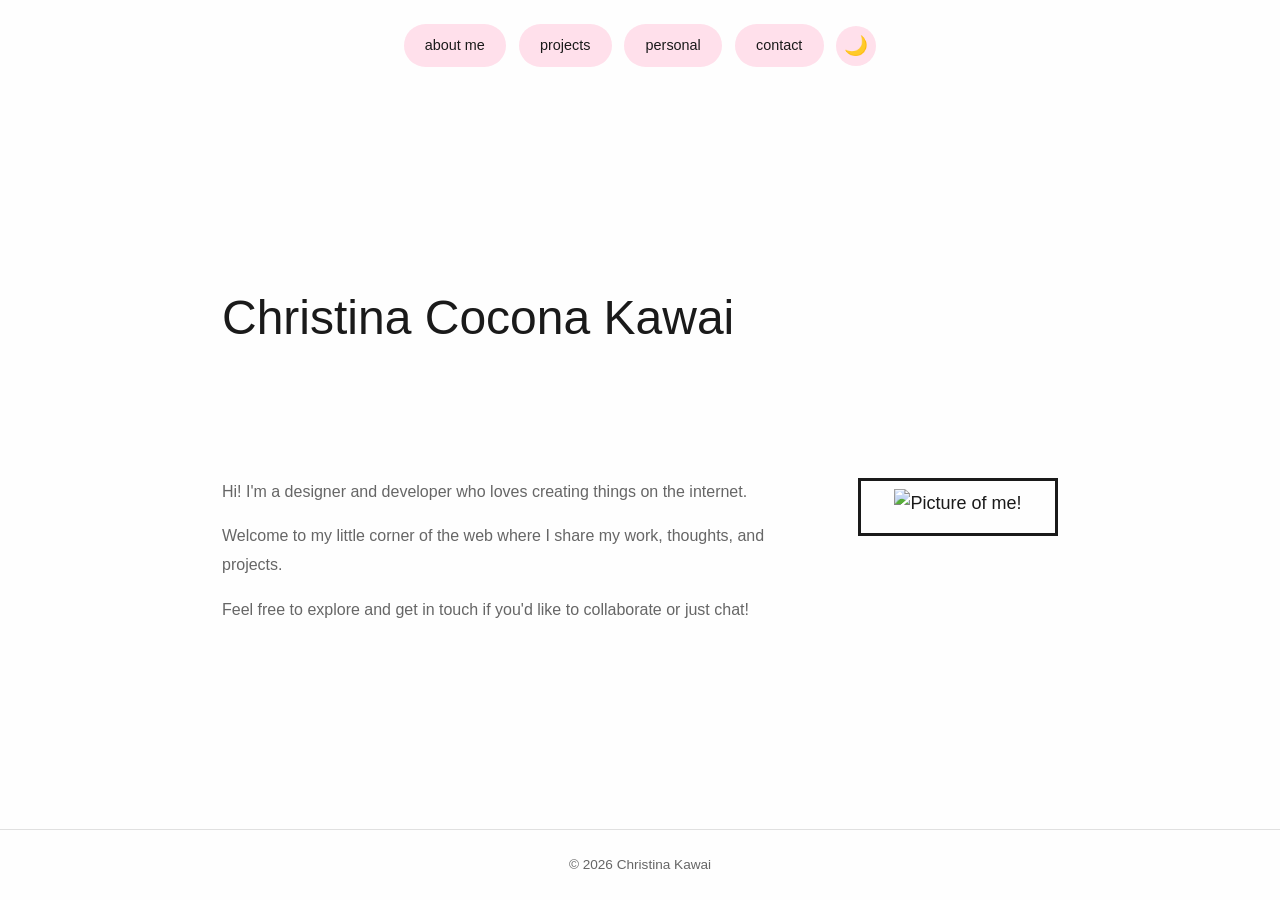
==== index.html @ 4b7e9e7e "added photo" ====
<!DOCTYPE html>
<html lang="en">
<head>
  <meta charset="UTF-8" />
  <meta name="viewport" content="width=device-width, initial-scale=1.0" />
  <title>Christina Kawai</title>

  <!-- This line links your CSS file to this HTML file -->
  <link rel="stylesheet" href="style.css" />
</head>
<body>


  <!-- ── TOP NAV BUTTONS ─────────────────────────── -->
  <nav class="top-nav">
    <a href="about.html" class="nav-pill">about me</a>
    <a href="projects.html" class="nav-pill">projects</a>
    <a href="personal.html" class="nav-pill">personal</a>
    <a href="contact.html" class="nav-pill">contact</a>
    
    <!-- Dark mode toggle -->
    <button class="theme-toggle" id="theme-toggle" aria-label="Toggle dark mode">
      <span id="theme-icon">🌙</span>
    </button>
  </nav>

  <!-- ── MAIN CONTENT ───────────────────────────── -->
  <main class="hero-container">
    
    <!-- Sliding name animation -->
    <div class="sliding-name-container">
      <h1 class="sliding-name" id="sliding-name">Christina Cocona Kawai</h1>
    </div>

    <!-- Content area with text and picture -->
    <div class="content-grid">
      
      <!-- Left side: text content -->
      <div class="text-content">
        <p>Hi! I'm a designer and developer who loves creating things on the internet.</p>
        <p>Welcome to my little corner of the web where I share my work, thoughts, and projects.</p>
        <p>Feel free to explore and get in touch if you'd like to collaborate or just chat!</p>
      </div>

      <!-- Right side: picture -->
      <div class="picture-box">
        <img src="personalPhoto.jpg" alt="Picture of me!" />
      </div>

    </div>
  </main>

  <footer>
    © 2026 Christina Kawai
  </footer>

  <script src="script.js"></script>

</body>
</html>
---- style.css ----
/* ── THEME COLORS ───────────────────────────────────── */
:root {
  --bg:        #fefefe;
  --text:      #1a1a1a;
  --muted:     #666666;
  --border:    #e0e0e0;
  --accent:    #ff6b9d;
  --pill-bg:   #ffe0eb;
}

[data-theme="dark"] {
  --bg:        #0a0a0a;
  --text:      #f0f0f0;
  --muted:     #999999;
  --border:    #2a2a2a;
  --accent:    #ff6b9d;
  --pill-bg:   #3d1f2b;
}

/* ── RESET & BASE ───────────────────────────────────── */
* {
  margin: 0;
  padding: 0;
  box-sizing: border-box;
}

html {
  scroll-behavior: smooth;
}

body {
  font-family: 'Comic Sans MS', 'Marker Felt', cursive, sans-serif;
  font-size: 18px;
  line-height: 1.6;
  color: var(--text);
  background: var(--bg);
  transition: background 0.3s, color 0.3s;
  min-height: 100vh;
  display: flex;
  flex-direction: column;
}

/* ── TOP NAV PILLS ──────────────────────────────────── */
.top-nav {
  display: flex;
  justify-content: center;
  align-items: center;
  gap: 0.8rem;
  padding: 1.5rem;
  flex-wrap: wrap;
}

.nav-pill {
  padding: 0.5rem 1.2rem;
  background: var(--pill-bg);
  color: var(--text);
  text-decoration: none;
  border-radius: 50px;
  font-size: 0.9rem;
  transition: transform 0.2s, background 0.2s;
  border: 2px solid transparent;
}

.nav-pill:hover {
  transform: scale(1.05);
  border-color: var(--accent);
}

.nav-pill.active {
  background: var(--accent);
  color: white;
}

/* Dark mode toggle */
.theme-toggle {
  background: var(--pill-bg);
  border: none;
  border-radius: 50%;
  width: 40px;
  height: 40px;
  cursor: pointer;
  font-size: 1.2rem;
  transition: transform 0.2s;
  display: flex;
  align-items: center;
  justify-content: center;
}

.theme-toggle:hover {
  transform: scale(1.1);
}

/* ── HERO CONTAINER (home page) ─────────────────────── */
.hero-container {
  flex: 1;
  display: flex;
  flex-direction: column;
  justify-content: center;
  padding: 2rem;
  max-width: 900px;
  margin: 0 auto;
  width: 100%;
}

/* ── SLIDING NAME ANIMATION ─────────────────────────── */
.sliding-name-container {
  overflow: hidden;
  margin-bottom: 3rem;
  position: relative;
  height: 150px;
}

.sliding-name {
  font-size: 3rem;
  font-weight: normal;
  white-space: nowrap;
  position: absolute;
  animation: slideLeftToRight 15s linear infinite;
}

@keyframes slideLeftToRight {
  0% {
    left: -100%;
  }
  100% {
    left: 100%;
  }
}

/* ── CONTENT GRID (text + picture) ──────────────────── */
.content-grid {
  display: grid;
  grid-template-columns: 1fr 200px;
  gap: 2rem;
  align-items: start;
}

.text-content {
  font-size: 1rem;
  line-height: 1.8;
}

.text-content p {
  margin-bottom: 1rem;
  color: var(--muted);
}

/* ── PICTURE BOX ────────────────────────────────────── */
.picture-box {
  border: 3px solid var(--text);
  padding: 0.5rem;
  position: relative;
  text-align: center;
}

.picture-box img {
  width: 100%;
  aspect-ratio: 3/4;
  object-fit: cover;
  margin-bottom: 0.5rem;
}

.picture-label {
  font-size: 1rem;
  line-height: 1.2;
  text-align: center;
  margin: 0;
  color: var(--text);
}

/* ── PAGE CONTENT (for other pages) ─────────────────── */
.page-content {
  flex: 1;
  max-width: 800px;
  margin: 0 auto;
  padding: 2rem;
  width: 100%;
}

.page-title {
  font-size: 2.5rem;
  margin-bottom: 0.5rem;
}

.subtitle {
  color: var(--muted);
  font-size: 1.1rem;
  margin-bottom: 2.5rem;
}

/* ── ABOUT LAYOUT ───────────────────────────────────── */
.about-layout {
  display: grid;
  grid-template-columns: 1fr 1fr;
  gap: 2rem;
  margin-bottom: 2rem;
}

.about-text p {
  color: var(--muted);
  margin-bottom: 1rem;
}

.about-photos {
  display: grid;
  gap: 1rem;
}

.about-photos img {
  width: 100%;
  border-radius: 8px;
  border: 2px solid var(--border);
}

/* ── TAGS ───────────────────────────────────────────── */
h3 {
  font-size: 1.2rem;
  margin-top: 2rem;
  margin-bottom: 1rem;
}

.tags {
  display: flex;
  flex-wrap: wrap;
  gap: 0.6rem;
}

.tag {
  padding: 0.4rem 1rem;
  background: var(--pill-bg);
  border-radius: 20px;
  font-size: 0.85rem;
}

/* ── PROJECT CARDS ──────────────────────────────────── */
.project-card {
  background: var(--pill-bg);
  border: 2px solid var(--border);
  border-radius: 12px;
  padding: 1.5rem;
  margin-bottom: 1.5rem;
}

.project-card h3 {
  font-size: 1.3rem;
  margin-top: 0;
  margin-bottom: 0.5rem;
}

.project-card p {
  color: var(--muted);
  margin-bottom: 1rem;
}

.project-tags {
  display: flex;
  flex-wrap: wrap;
  gap: 0.5rem;
  margin-bottom: 1rem;
}

.project-link {
  color: var(--accent);
  text-decoration: none;
  font-size: 0.95rem;
  transition: opacity 0.2s;
}

.project-link:hover {
  opacity: 0.7;
}

/* ── PERSONAL SECTIONS ──────────────────────────────── */
.personal-section {
  margin-bottom: 2rem;
}

.personal-section p {
  color: var(--muted);
}

.photo-gallery {
  display: grid;
  grid-template-columns: repeat(3, 1fr);
  gap: 1rem;
  margin-top: 2rem;
}

.photo-gallery img {
  width: 100%;
  aspect-ratio: 1;
  object-fit: cover;
  border-radius: 8px;
  border: 2px solid var(--border);
}

/* ── CONTACT PAGE ───────────────────────────────────── */
.contact-page {
  text-align: center;
}

.contact-box {
  background: var(--pill-bg);
  border-radius: 12px;
  padding: 2rem;
  margin-top: 2rem;
}

.contact-box h3 {
  font-size: 1rem;
  margin-top: 1.5rem;
  margin-bottom: 0.8rem;
}

.contact-box h3:first-child {
  margin-top: 0;
}

.contact-email {
  display: block;
  font-size: 1.3rem;
  color: var(--accent);
  text-decoration: none;
  margin-bottom: 1rem;
}

.contact-links {
  display: flex;
  justify-content: center;
  flex-wrap: wrap;
  gap: 1rem;
}

.contact-links a {
  color: var(--text);
  text-decoration: none;
  padding: 0.4rem 1rem;
  background: var(--bg);
  border-radius: 20px;
  transition: transform 0.2s;
}

.contact-links a:hover {
  transform: scale(1.05);
}

/* ── FOOTER ─────────────────────────────────────────── */
footer {
  text-align: center;
  padding: 1.5rem;
  color: var(--muted);
  font-size: 0.85rem;
  border-top: 1px solid var(--border);
  margin-top: auto;
}

/* ── RESPONSIVE ─────────────────────────────────────── */
@media (max-width: 700px) {
  .sliding-name {
    font-size: 2rem;
  }

  .content-grid {
    grid-template-columns: 1fr;
  }

  .picture-box {
    max-width: 250px;
    margin: 0 auto;
  }

  .about-layout {
    grid-template-columns: 1fr;
  }

  .photo-gallery {
    grid-template-columns: repeat(2, 1fr);
  }

  .top-nav {
    gap: 0.5rem;
  }

  .nav-pill {
    font-size: 0.8rem;
    padding: 0.4rem 1rem;
  }
}
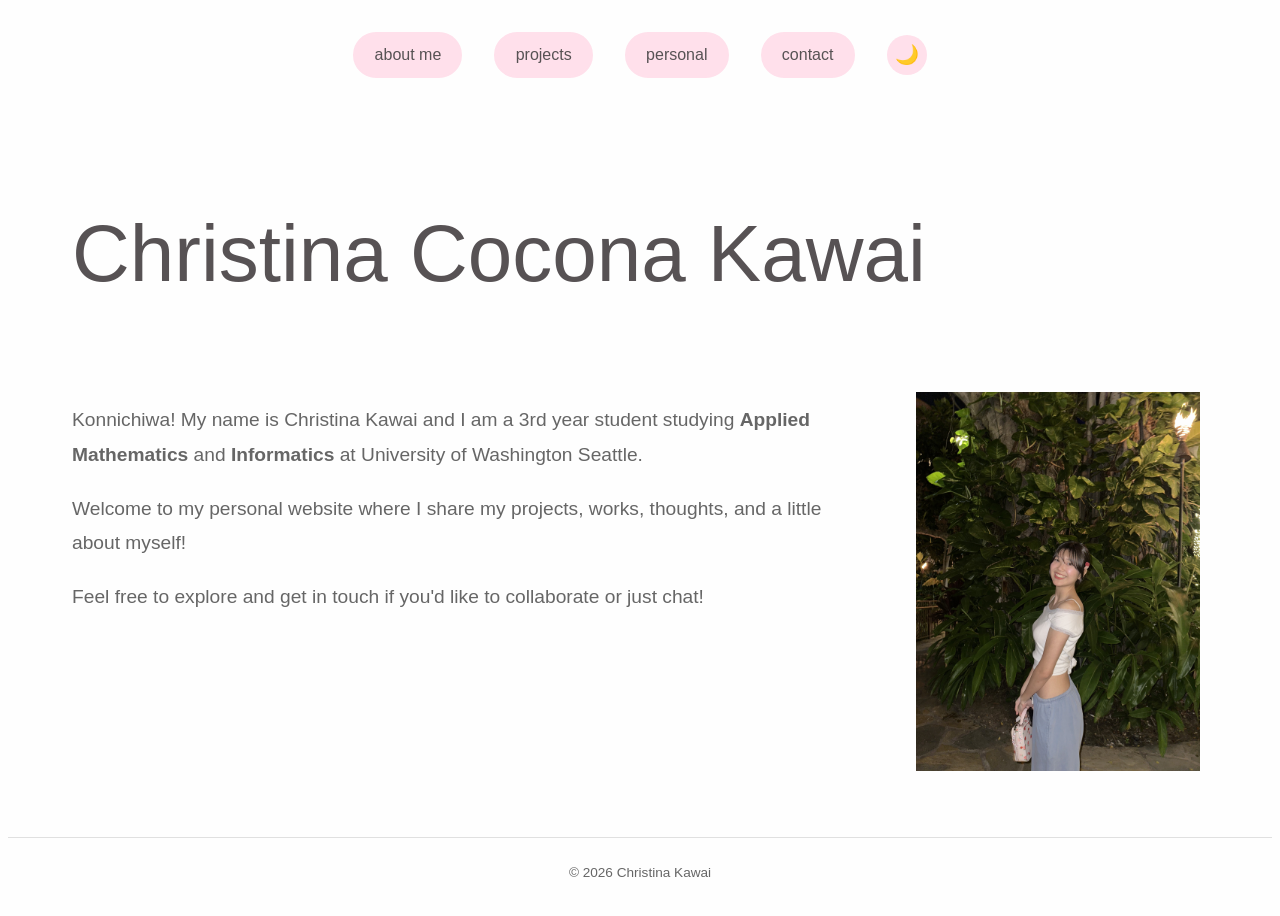
==== commit c6c6e4f1: "change font colors" ====
--- a/index.html
+++ b/index.html
@@ -37,14 +37,16 @@
       
       <!-- Left side: text content -->
       <div class="text-content">
-        <p>Hi! I'm a designer and developer who loves creating things on the internet.</p>
-        <p>Welcome to my little corner of the web where I share my work, thoughts, and projects.</p>
+        <p>Konnichiwa! My name is Christina Kawai and I am a 3rd year student studying
+          <strong>Applied Mathematics</strong> and <strong>Informatics</strong> at University of Washington Seattle.
+        </p>
+        <p>Welcome to my personal website where I share my projects, works, thoughts, and a little about myself!</p>
         <p>Feel free to explore and get in touch if you'd like to collaborate or just chat!</p>
       </div>
 
       <!-- Right side: picture -->
       <div class="picture-box">
-        <img src="personalPhoto.jpg" alt="Picture of me!" />
+        <img src="img/personal.jpg" alt="Picture of me (Christina)!" />
       </div>
 
     </div>
--- a/style.css
+++ b/style.css
@@ -14,13 +14,11 @@
   --muted:     #999999;
   --border:    #2a2a2a;
   --accent:    #ff6b9d;
-  --pill-bg:   #3d1f2b;
+  --pill-bg:   #575254;
 }
 
 /* ── RESET & BASE ───────────────────────────────────── */
 * {
-  margin: 0;
-  padding: 0;
   box-sizing: border-box;
 }
 
@@ -29,8 +27,8 @@
 }
 
 body {
-  font-family: 'Comic Sans MS', 'Marker Felt', cursive, sans-serif;
-  font-size: 18px;
+  font-family: sans-serif;
+  font-size: 35px;
   line-height: 1.6;
   color: var(--text);
   background: var(--bg);
@@ -45,7 +43,7 @@
   display: flex;
   justify-content: center;
   align-items: center;
-  gap: 0.8rem;
+  gap: 2rem;
   padding: 1.5rem;
   flex-wrap: wrap;
 }
@@ -53,12 +51,12 @@
 .nav-pill {
   padding: 0.5rem 1.2rem;
   background: var(--pill-bg);
-  color: var(--text);
   text-decoration: none;
   border-radius: 50px;
-  font-size: 0.9rem;
+  font-size: 1rem;
   transition: transform 0.2s, background 0.2s;
-  border: 2px solid transparent;
+  color: #575254;
+  border: 2px solid var(--pill-bg);
 }
 
 .nav-pill:hover {
@@ -69,6 +67,7 @@
 .nav-pill.active {
   background: var(--accent);
   color: white;
+  border-color: var(--accent);
 }
 
 /* Dark mode toggle */
@@ -96,9 +95,7 @@
   display: flex;
   flex-direction: column;
   justify-content: center;
-  padding: 2rem;
-  max-width: 900px;
-  margin: 0 auto;
+  padding: 2rem 4rem;
   width: 100%;
 }
 
@@ -107,37 +104,41 @@
   overflow: hidden;
   margin-bottom: 3rem;
   position: relative;
-  height: 150px;
+  height: 200px;
 }
 
 .sliding-name {
-  font-size: 3rem;
+  font-size: 5rem;
   font-weight: normal;
   white-space: nowrap;
   position: absolute;
-  animation: slideLeftToRight 15s linear infinite;
+  color: #575254;
+  animation: slideLeftToRight 5s linear infinite;
 }
 
 @keyframes slideLeftToRight {
   0% {
-    left: -100%;
+    transform: translateX(-100%);
   }
   100% {
-    left: 100%;
+    transform: translateX(100%);
   }
 }
 
 /* ── CONTENT GRID (text + picture) ──────────────────── */
 .content-grid {
   display: grid;
-  grid-template-columns: 1fr 200px;
-  gap: 2rem;
+  grid-template-columns: 2fr 300px;
+  gap: 4rem;
   align-items: start;
+  max-width: 1400px;
+  margin: 0 auto;
 }
 
 .text-content {
-  font-size: 1rem;
+  font-size: 1.2rem;
   line-height: 1.8;
+  max-width: 900px;
 }
 
 .text-content p {
@@ -147,7 +148,6 @@
 
 /* ── PICTURE BOX ────────────────────────────────────── */
 .picture-box {
-  border: 3px solid var(--text);
   padding: 0.5rem;
   position: relative;
   text-align: center;
@@ -155,25 +155,14 @@
 
 .picture-box img {
   width: 100%;
-  aspect-ratio: 3/4;
   object-fit: cover;
   margin-bottom: 0.5rem;
-}
-
-.picture-label {
-  font-size: 1rem;
-  line-height: 1.2;
-  text-align: center;
-  margin: 0;
-  color: var(--text);
 }
 
 /* ── PAGE CONTENT (for other pages) ─────────────────── */
 .page-content {
   flex: 1;
-  max-width: 800px;
-  margin: 0 auto;
-  padding: 2rem;
+  padding: 2rem 4rem;
   width: 100%;
 }
 
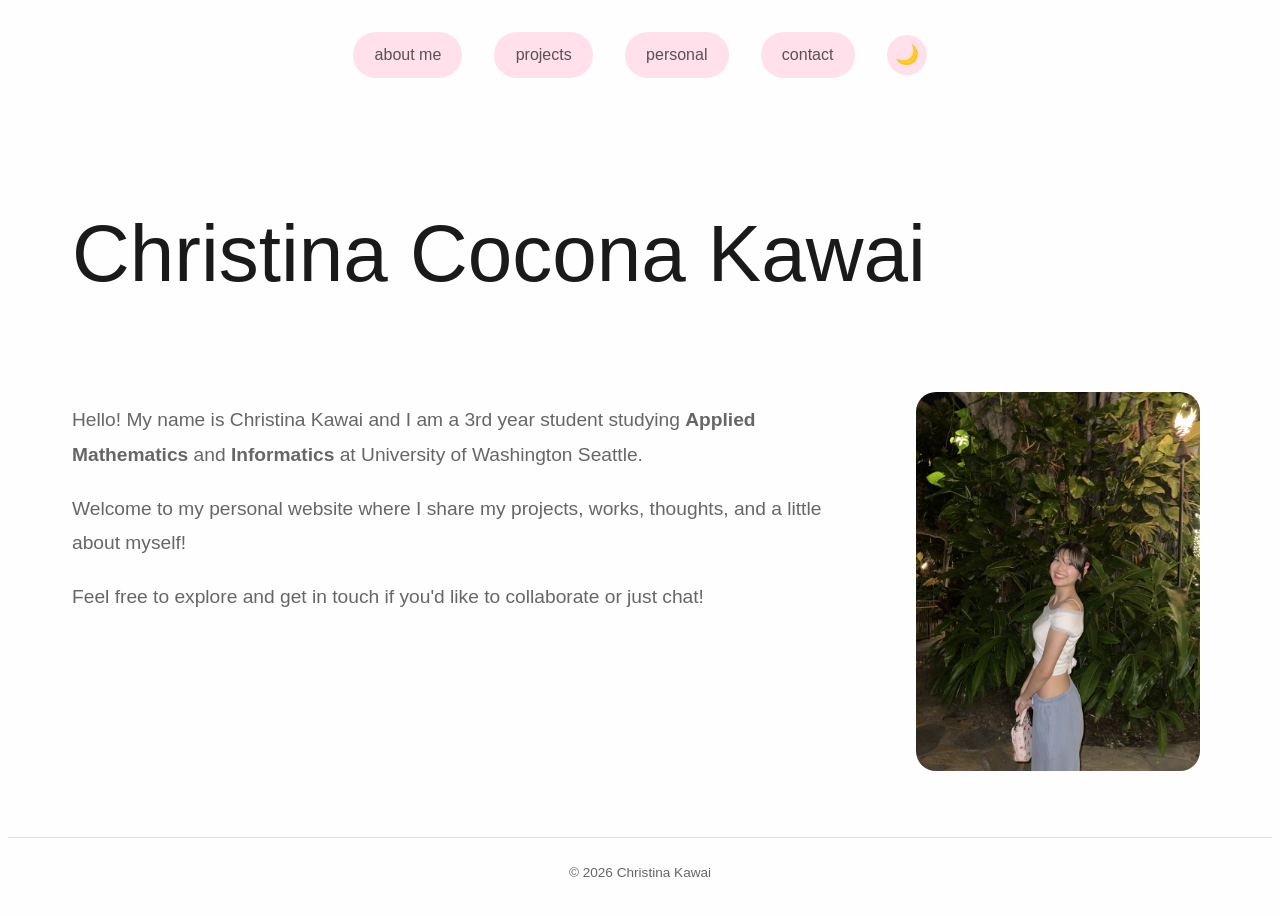
==== commit 20581000: "home page and project should look good" ====
--- a/index.html
+++ b/index.html
@@ -37,7 +37,7 @@
       
       <!-- Left side: text content -->
       <div class="text-content">
-        <p>Konnichiwa! My name is Christina Kawai and I am a 3rd year student studying
+        <p>Hello! My name is Christina Kawai and I am a 3rd year student studying
           <strong>Applied Mathematics</strong> and <strong>Informatics</strong> at University of Washington Seattle.
         </p>
         <p>Welcome to my personal website where I share my projects, works, thoughts, and a little about myself!</p>
--- a/style.css
+++ b/style.css
@@ -9,12 +9,12 @@
 }
 
 [data-theme="dark"] {
-  --bg:        #0a0a0a;
-  --text:      #f0f0f0;
-  --muted:     #999999;
-  --border:    #2a2a2a;
+  --bg:        #575254;
+  --text:      #fefefe;
+  --muted:     #d0cbcb;
+  --border:    #e0e0e0;
   --accent:    #ff6b9d;
-  --pill-bg:   #575254;
+  --pill-bg:   #ffe0eb;
 }
 
 /* ── RESET & BASE ───────────────────────────────────── */
@@ -55,8 +55,8 @@
   border-radius: 50px;
   font-size: 1rem;
   transition: transform 0.2s, background 0.2s;
+  border: 2px solid var(--pill-bg);
   color: #575254;
-  border: 2px solid var(--pill-bg);
 }
 
 .nav-pill:hover {
@@ -112,8 +112,8 @@
   font-weight: normal;
   white-space: nowrap;
   position: absolute;
-  color: #575254;
-  animation: slideLeftToRight 5s linear infinite;
+  color: var(--text);
+  animation: slideLeftToRight 10s linear infinite;
 }
 
 @keyframes slideLeftToRight {
@@ -157,6 +157,7 @@
   width: 100%;
   object-fit: cover;
   margin-bottom: 0.5rem;
+  border-radius: 20px;
 }
 
 /* ── PAGE CONTENT (for other pages) ─────────────────── */
@@ -198,7 +199,6 @@
 .about-photos img {
   width: 100%;
   border-radius: 8px;
-  border: 2px solid var(--border);
 }
 
 /* ── TAGS ───────────────────────────────────────────── */
@@ -231,13 +231,15 @@
 }
 
 .project-card h3 {
-  font-size: 1.3rem;
+  color: #1a1a1a;
+  font-size: 2rem;
   margin-top: 0;
   margin-bottom: 0.5rem;
 }
 
 .project-card p {
-  color: var(--muted);
+  color: #666666;
+  font-size: 1rem;
   margin-bottom: 1rem;
 }
 
@@ -246,6 +248,15 @@
   flex-wrap: wrap;
   gap: 0.5rem;
   margin-bottom: 1rem;
+}
+
+.project-tags .tag {
+  padding: 0.4rem 1rem;
+  background: #575254;
+  color: white;
+  border-radius: 50px;
+  font-size: 0.85rem;
+  border: 2px solid #575254;
 }
 
 .project-link {
@@ -374,4 +385,4 @@
     font-size: 0.8rem;
     padding: 0.4rem 1rem;
   }
-}+}
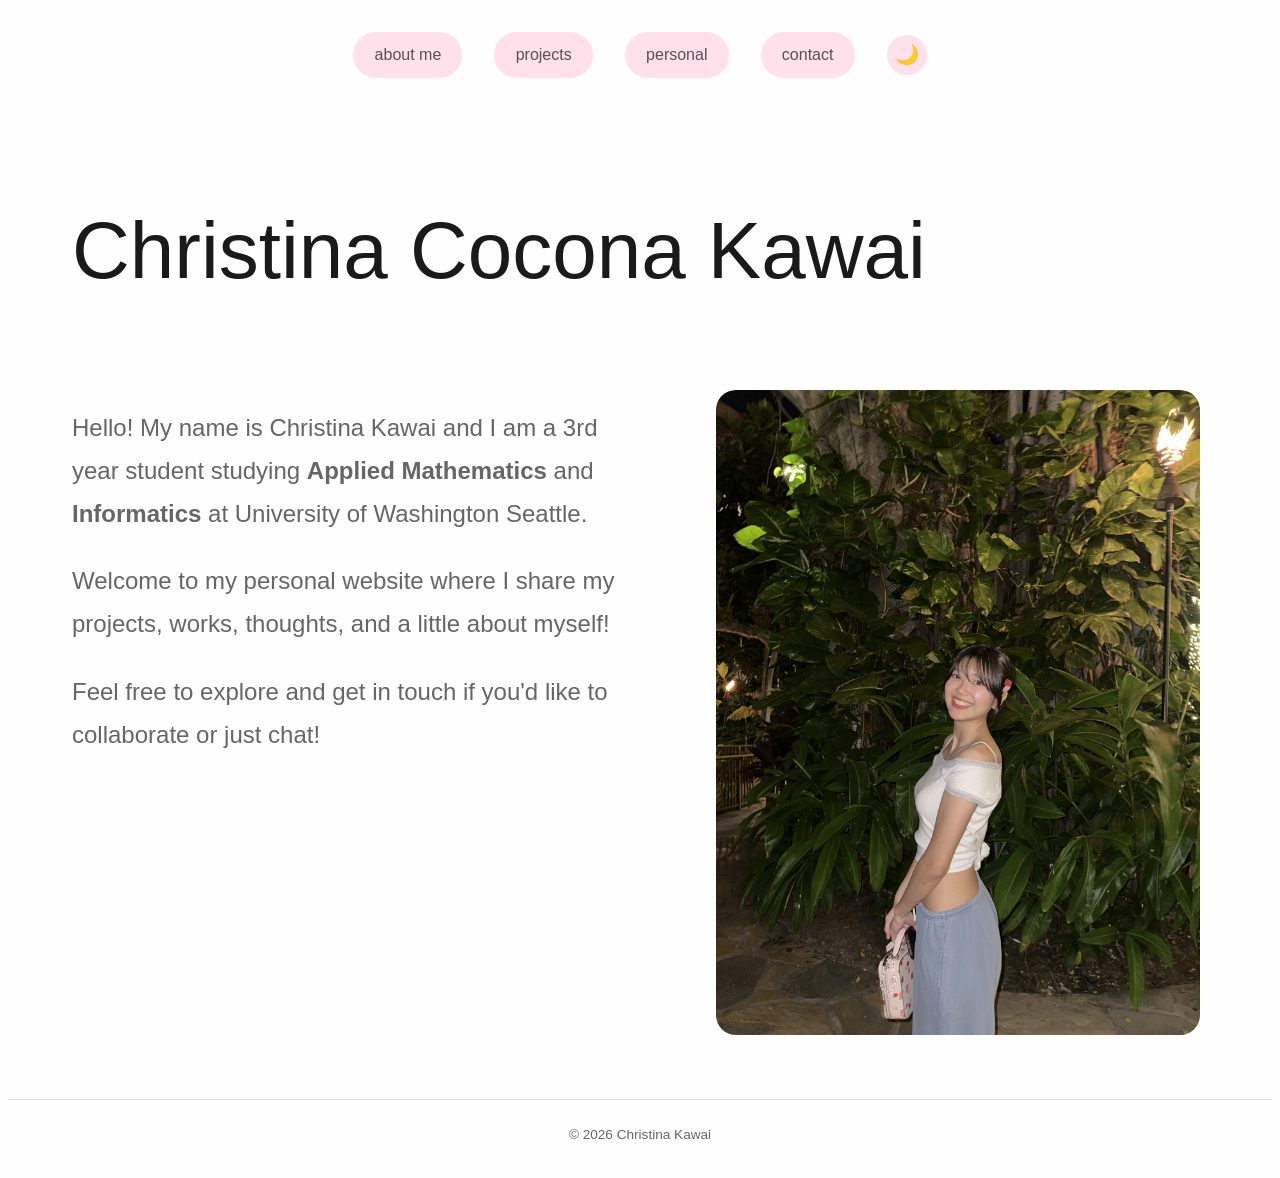
==== commit d4ef7ead: "up to date" ====
--- a/index.html
+++ b/index.html
@@ -13,7 +13,7 @@
 
   <!-- ── TOP NAV BUTTONS ─────────────────────────── -->
   <nav class="top-nav">
-    <a href="about.html" class="nav-pill">about me</a>
+    <a href="aboutMe.html" class="nav-pill">about me</a>
     <a href="projects.html" class="nav-pill">projects</a>
     <a href="personal.html" class="nav-pill">personal</a>
     <a href="contact.html" class="nav-pill">contact</a>
--- a/style.css
+++ b/style.css
@@ -128,7 +128,7 @@
 /* ── CONTENT GRID (text + picture) ──────────────────── */
 .content-grid {
   display: grid;
-  grid-template-columns: 2fr 300px;
+  grid-template-columns: 2fr 500px;
   gap: 4rem;
   align-items: start;
   max-width: 1400px;
@@ -136,7 +136,7 @@
 }
 
 .text-content {
-  font-size: 1.2rem;
+  font-size: 1.5rem;
   line-height: 1.8;
   max-width: 900px;
 }
@@ -188,6 +188,7 @@
 
 .about-text p {
   color: var(--muted);
+  font-size: 2rem;
   margin-bottom: 1rem;
 }
 
@@ -197,13 +198,15 @@
 }
 
 .about-photos img {
-  width: 100%;
-  border-radius: 8px;
+  width: 80%;
+  border-radius: 20px;
+  margin: 0 auto;
+  display: block;
 }
 
 /* ── TAGS ───────────────────────────────────────────── */
 h3 {
-  font-size: 1.2rem;
+  font-size: 2rem;
   margin-top: 2rem;
   margin-bottom: 1rem;
 }
@@ -218,7 +221,20 @@
   padding: 0.4rem 1rem;
   background: var(--pill-bg);
   border-radius: 20px;
-  font-size: 0.85rem;
+  font-size: 1.2rem;
+}
+
+.tag:hover {
+  transform: scale(1.15) !important;
+  background: #ff6b9d;
+  color: white;
+  z-index: 10;
+}
+
+
+
+[data-theme="dark"] .cloud-tag {
+  color: #fefefe;
 }
 
 /* ── PROJECT CARDS ──────────────────────────────────── */
@@ -301,13 +317,15 @@
 
 .contact-box {
   background: var(--pill-bg);
+  border: 2px solid var(--border);
   border-radius: 12px;
   padding: 2rem;
-  margin-top: 2rem;
+  margin: 2rem 15rem;
 }
 
 .contact-box h3 {
-  font-size: 1rem;
+  color: #1a1a1a;
+  font-size: 1.2rem;
   margin-top: 1.5rem;
   margin-bottom: 0.8rem;
 }
@@ -332,11 +350,11 @@
 }
 
 .contact-links a {
-  color: var(--text);
+  color: #fefefe;
   text-decoration: none;
   padding: 0.4rem 1rem;
-  background: var(--bg);
-  border-radius: 20px;
+  background: #575254;
+  border-radius: 50px;
   transition: transform 0.2s;
 }
 
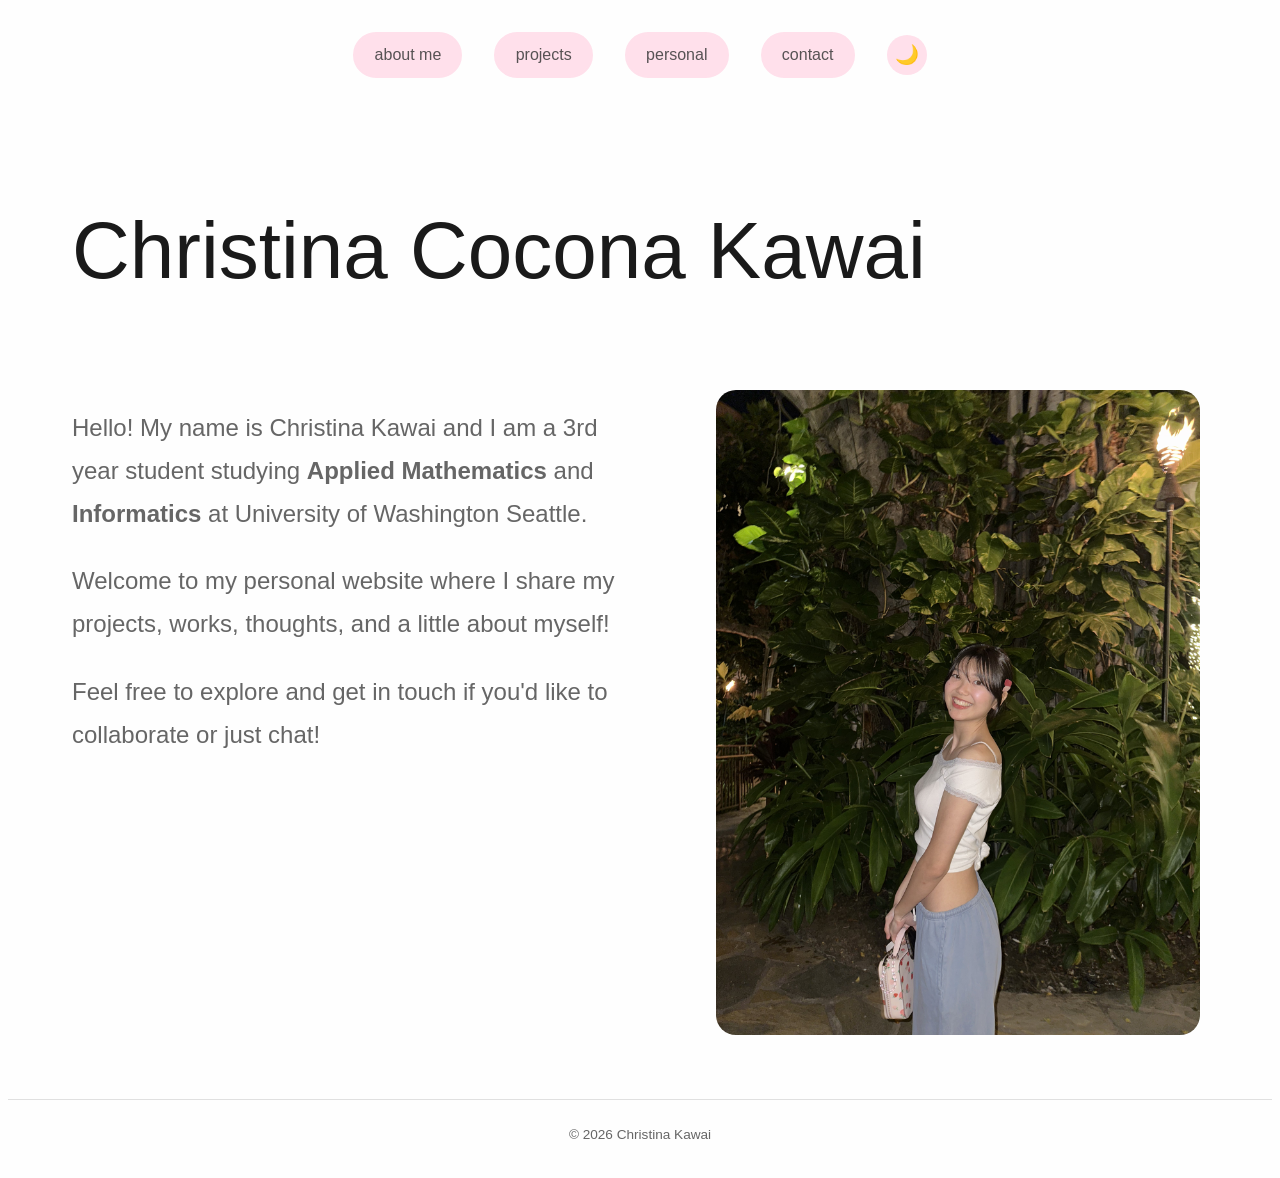
==== commit 1f724ff9: "added cursor trail?" ====
--- a/index.html
+++ b/index.html
@@ -57,6 +57,7 @@
   </footer>
 
   <script src="script.js"></script>
+  <script src="cursor-trail.js"></script>
 
 </body>
 </html>
--- a/style.css
+++ b/style.css
@@ -404,3 +404,20 @@
     padding: 0.4rem 1rem;
   }
 }
+
+/* ── CURSOR SPARKLE EFFECT ───────────────────────────── */
+.cursor-glow {
+  position: fixed;
+  pointer-events: none;
+  z-index: 9999;
+  width: 20px;
+  height: 20px;
+  background: radial-gradient(circle, rgba(255, 107, 157, 0.8) 0%, rgba(255, 182, 193, 0.4) 40%, transparent 70%);
+  border-radius: 50%;
+  transform: translate(-50%, -50%);
+  transition: opacity 0.3s;
+  mix-blend-mode: screen;
+  filter: blur(3px);
+  box-shadow: 0 0 15px rgba(255, 107, 157, 0.6),
+              0 0 30px rgba(255, 107, 157, 0.4);
+}
